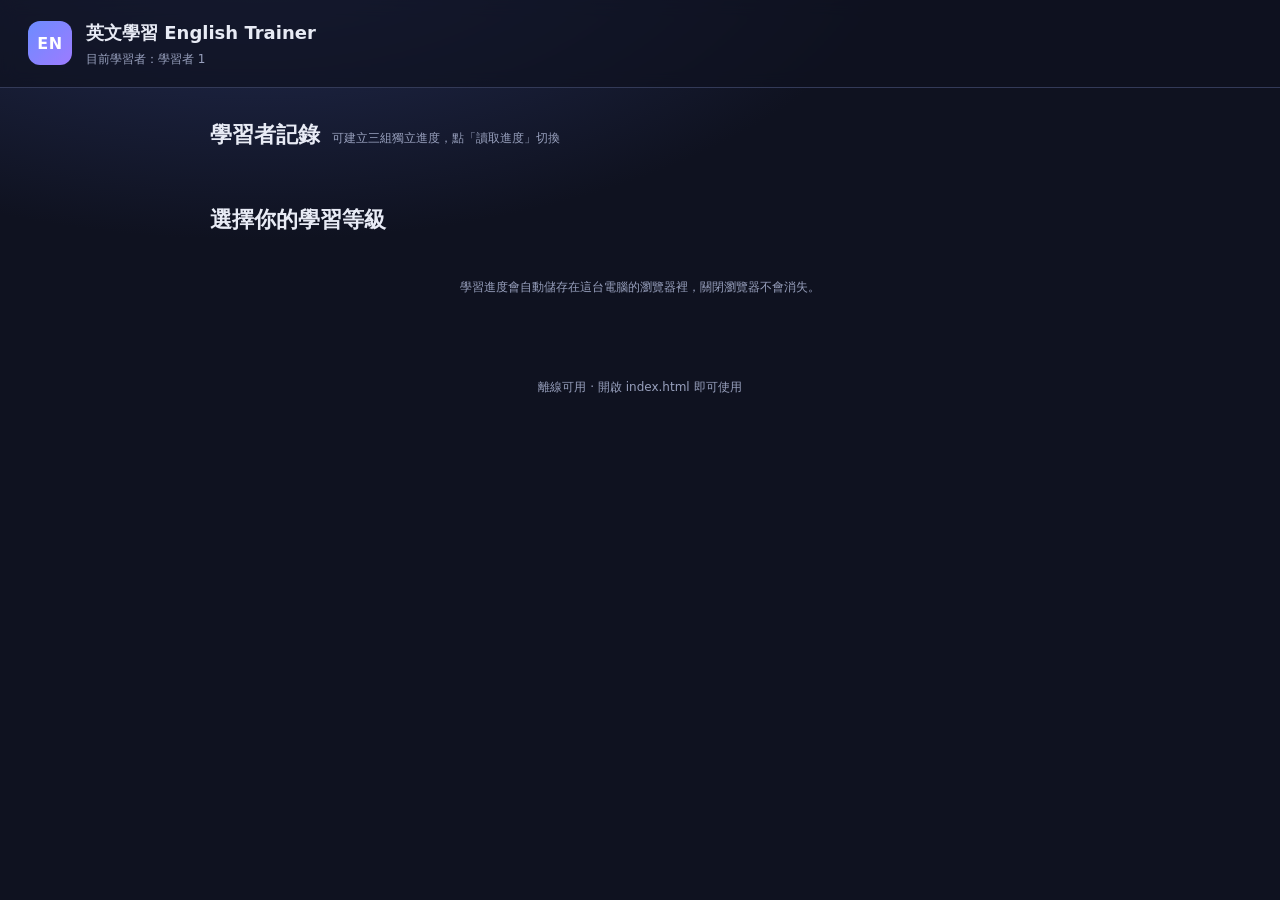
==== index.html @ 0c2438c2 "trainer file" ====
<!DOCTYPE html>
<html lang="zh-Hant">
<head>
<meta charset="UTF-8">
<meta name="viewport" content="width=device-width, initial-scale=1">
<title>英文學習 English Trainer</title>
<link rel="stylesheet" href="style.css">
</head>
<body>

<header class="topbar">
  <div class="brand">
    <span class="logo">EN</span>
    <div>
      <h1>英文學習 English Trainer</h1>
      <p class="tagline">目前學習者：<span id="activeName">—</span></p>
    </div>
  </div>
  <button id="btnHome" class="ghost-btn">← 回到等級選擇</button>
</header>

<main>

  <!-- ===== 等級選擇 ===== -->
  <section id="viewHome" class="view">
    <div class="profile-head">
      <h2 class="view-title">學習者記錄</h2>
      <span class="profile-hint">可建立三組獨立進度，點「讀取進度」切換</span>
    </div>
    <div id="profileCards" class="profile-cards"></div>

    <h2 class="view-title">選擇你的學習等級</h2>
    <div id="levelCards" class="level-cards"></div>
    <div class="hint">學習進度會自動儲存在這台電腦的瀏覽器裡，關閉瀏覽器不會消失。</div>
  </section>

  <!-- ===== 學習 / 測驗 ===== -->
  <section id="viewLevel" class="view hidden">
    <div class="level-head">
      <h2 id="levelTitle">基礎</h2>
      <p id="levelDesc" class="level-desc"></p>
    </div>

    <nav class="tabs">
      <button class="tab active" data-tab="words">單字卡</button>
      <button class="tab" data-tab="grammar">語法</button>
      <button class="tab" data-tab="quiz">小測驗</button>
    </nav>

    <!-- 單字卡 -->
    <div id="tabWords" class="tab-panel">
      <div class="card-progress">
        <span id="wordCounter">1 / 10</span>
        <span id="learnedCounter" class="learned-counter"></span>
      </div>
      <div id="flashcard" class="flashcard">
        <div class="flash-inner">
          <div class="flash-face flash-front">
            <div class="word-en" id="fcWord"></div>
            <div class="word-phonetic" id="fcPhonetic"></div>
            <div class="flip-hint">點擊卡片看解答</div>
          </div>
          <div class="flash-face flash-back">
            <div class="word-zh"><span class="pos" id="fcPos"></span><span id="fcZh"></span></div>
            <div class="example" id="fcExample"></div>
            <div class="example-zh" id="fcExampleZh"></div>
          </div>
        </div>
      </div>
      <div class="card-actions">
        <button id="prevWord" class="ghost-btn">← 上一個</button>
        <button id="markLearned" class="primary-btn">標記為已學會</button>
        <button id="nextWord" class="ghost-btn">下一個 →</button>
      </div>
      <ul id="wordList" class="word-list"></ul>
    </div>

    <!-- 語法 -->
    <div id="tabGrammar" class="tab-panel hidden">
      <div class="card-progress"><span>展開文法重點閱讀後，可標記為已讀</span><span id="grammarCounter" class="learned-counter"></span></div>
      <div id="grammarList" class="grammar-list"></div>
    </div>

    <!-- 測驗 -->
    <div id="tabQuiz" class="tab-panel hidden">
      <!-- 開始畫面 -->
      <div id="quizIntro" class="quiz-box">
        <h3>多益模擬測驗</h3>
        <p class="quiz-intro-text">選擇要練習的題型。作答後會立即顯示對錯與中文解析。</p>
        <div id="partPicker" class="part-picker"></div>
        <p class="part-summary">已選範圍共 <strong id="quizCount">0</strong> 題</p>
        <div class="round-size">
          <span class="round-label">每回合題數</span>
          <div class="size-btns">
            <button class="size-btn active" data-size="10">10 題</button>
            <button class="size-btn" data-size="20">20 題</button>
            <button class="size-btn" data-size="0">全部</button>
          </div>
        </div>
        <label class="shuffle-line"><input type="checkbox" id="shuffleToggle" checked> 隨機抽題（關閉則依題庫順序）</label>
        <label class="shuffle-line"><input type="checkbox" id="freshToggle" checked> 優先出還沒答對過的題目</label>
        <p id="quizBest" class="quiz-best"></p>
        <button id="startQuiz" class="primary-btn big">開始測驗</button>
      </div>

      <!-- 作答畫面 -->
      <div id="quizPlay" class="quiz-box hidden">
        <div class="quiz-bar"><div id="quizBarFill" class="quiz-bar-fill"></div></div>
        <div class="quiz-meta">
          <span id="quizProgress">第 1 / 10 題</span>
          <span id="quizScore">答對 0 題</span>
        </div>
        <div id="quizType" class="quiz-type"></div>
        <div id="passageBox" class="passage-box hidden"></div>
        <h3 id="quizQuestion" class="quiz-question"></h3>
        <div id="quizOptions" class="quiz-options"></div>
        <div id="quizFeedback" class="quiz-feedback hidden"></div>
        <button id="nextQuestion" class="primary-btn hidden">下一題 →</button>
      </div>

      <!-- 結果畫面 -->
      <div id="quizResult" class="quiz-box hidden">
        <h3>測驗結果</h3>
        <div class="score-ring"><span id="scoreText">0 / 10</span></div>
        <p id="scoreComment" class="score-comment"></p>
        <div id="wrongReview" class="wrong-review"></div>
        <div class="card-actions">
          <button id="retryQuiz" class="primary-btn">再測一次</button>
          <button id="backToStudy" class="ghost-btn">回去複習單字</button>
        </div>
      </div>
    </div>
  </section>

</main>

<footer class="foot">離線可用 · 開啟 index.html 即可使用</footer>

<script src="data/basic-words.js"></script>
<script src="data/basic-grammar.js"></script>
<script src="data/basic-quiz.js"></script>
<script src="data/basic-part6.js"></script>
<script src="data/basic-part7.js"></script>
<script src="data/inter-words.js"></script>
<script src="data/inter-grammar.js"></script>
<script src="data/inter-quiz.js"></script>
<script src="data/inter-part6.js"></script>
<script src="data/inter-part7.js"></script>
<script src="data/adv-words.js"></script>
<script src="data/adv-grammar.js"></script>
<script src="data/adv-quiz.js"></script>
<script src="data/adv-part6.js"></script>
<script src="data/adv-part7.js"></script>
<script src="data.js"></script>
<script src="app.js"></script>
</body>
</html>
---- style.css ----
:root{
  --bg:#0f1220;
  --bg-soft:#171b2e;
  --card:#1e2338;
  --card-2:#262c45;
  --line:#333a58;
  --text:#e8ebf5;
  --muted:#98a0bd;
  --accent:#6c8cff;
  --accent-2:#9d7bff;
  --ok:#37d399;
  --bad:#ff6b81;
  --warn:#ffc857;
  --radius:16px;
}

*{box-sizing:border-box;margin:0;padding:0}
body{
  font-family:"Segoe UI","Microsoft JhengHei","PingFang TC",system-ui,sans-serif;
  background:radial-gradient(1200px 600px at 20% -10%,#26305a 0%,var(--bg) 55%) no-repeat,var(--bg);
  color:var(--text);
  min-height:100vh;
  line-height:1.7;
}

/* ---------- header ---------- */
.topbar{
  display:flex;align-items:center;justify-content:space-between;gap:16px;
  padding:18px 28px;border-bottom:1px solid var(--line);
  background:rgba(15,18,32,.7);backdrop-filter:blur(8px);
  position:sticky;top:0;z-index:10;
}
.brand{display:flex;align-items:center;gap:14px}
.logo{
  width:44px;height:44px;border-radius:12px;flex:none;
  background:linear-gradient(135deg,var(--accent),var(--accent-2));
  display:grid;place-items:center;font-weight:800;letter-spacing:.5px;color:#fff;
}
.topbar h1{font-size:18px;font-weight:700}
.tagline{font-size:12px;color:var(--muted)}

main{max-width:900px;margin:0 auto;padding:28px 20px 60px}
.view.hidden,.tab-panel.hidden,.hidden{display:none}
.view-title{font-size:22px;margin-bottom:18px}

/* ---------- buttons ---------- */
button{font:inherit;cursor:pointer;border-radius:10px;transition:.15s}
.primary-btn{
  background:linear-gradient(135deg,var(--accent),var(--accent-2));
  border:none;color:#fff;padding:10px 20px;font-weight:600;
}
.primary-btn:hover{filter:brightness(1.12)}
.primary-btn.big{padding:12px 28px;font-size:16px;margin-top:8px}
.ghost-btn{
  background:transparent;border:1px solid var(--line);color:var(--muted);padding:9px 16px;
}
.ghost-btn:hover{border-color:var(--accent);color:var(--text)}

/* ---------- 學習者記錄卡 ---------- */
.profile-head{display:flex;align-items:baseline;gap:12px;flex-wrap:wrap;margin-bottom:14px}
.profile-head .view-title{margin-bottom:0}
.profile-hint{font-size:12px;color:var(--muted)}
.profile-cards{
  display:grid;grid-template-columns:repeat(auto-fit,minmax(220px,1fr));
  gap:12px;margin-bottom:34px;
}
.profile-card{
  background:var(--card);border:1px solid var(--line);border-radius:12px;padding:14px 16px;
  display:flex;flex-direction:column;gap:8px;
}
.profile-card.active{border-color:var(--accent);background:var(--card-2)}
.profile-top{display:flex;align-items:center;gap:8px}
.profile-name{
  flex:1;min-width:0;background:var(--bg-soft);border:1px solid var(--line);
  border-radius:8px;color:var(--text);font:inherit;font-size:15px;font-weight:600;
  padding:6px 10px;
}
.profile-name:focus{outline:none;border-color:var(--accent)}
.using-tag{
  flex:none;font-size:11px;color:#0f1220;background:var(--ok);
  border-radius:99px;padding:2px 9px;font-weight:700;
}
.profile-bar{height:5px;background:var(--bg-soft);border-radius:99px;overflow:hidden}
.profile-bar-fill{height:100%;background:linear-gradient(90deg,var(--accent),var(--accent-2));transition:width .4s}
.profile-stat{font-size:12px;color:var(--muted);font-variant-numeric:tabular-nums}
.profile-stat b{color:var(--text);font-size:14px}
.profile-sub{opacity:.8}
.profile-actions{display:flex;gap:8px;margin-top:2px}
.mini-btn{
  flex:1;background:transparent;border:1px solid var(--line);color:var(--muted);
  padding:6px 10px;font-size:12px;
}
.mini-btn:hover:not(:disabled){border-color:var(--accent);color:var(--text)}
.mini-btn:disabled{opacity:.45;cursor:default}
.mini-btn.danger:hover{border-color:var(--bad);color:var(--bad)}

/* ---------- 等級卡 ---------- */
.level-cards{display:grid;grid-template-columns:repeat(auto-fit,minmax(240px,1fr));gap:16px}
.level-card{
  background:var(--card);border:1px solid var(--line);border-radius:var(--radius);
  padding:22px;cursor:pointer;transition:.18s;text-align:left;color:inherit;
}
.level-card:hover{transform:translateY(-3px);border-color:var(--accent)}
.level-card .lv-badge{
  display:inline-block;font-size:11px;letter-spacing:1px;text-transform:uppercase;
  color:#0f1220;background:var(--warn);padding:2px 10px;border-radius:99px;font-weight:700;
}
.level-card.lv-intermediate .lv-badge{background:#68d6ff}
.level-card.lv-advanced .lv-badge{background:var(--accent-2);color:#fff}
.level-card h3{font-size:24px;margin:12px 0 4px}
.level-card p{font-size:13px;color:var(--muted);min-height:42px}
.lv-stats{display:flex;gap:14px;font-size:12px;color:var(--muted);margin-top:12px;border-top:1px dashed var(--line);padding-top:12px}
.lv-stats b{color:var(--text)}

/* 空心圓餅圖進度 */
.donuts{display:flex;gap:10px;margin-top:16px;justify-content:space-between}
.donut-item{flex:1;text-align:center}
.donut{width:100%;max-width:62px;transform:rotate(-90deg)}
.donut-track,.donut-fill{fill:none;stroke-width:3.2}
.donut-track{stroke:var(--bg-soft)}
.donut-fill{stroke-linecap:round;transition:stroke-dasharray .5s ease}
.donut-pct{
  fill:var(--text);font-size:9px;font-weight:700;
  text-anchor:middle;dominant-baseline:middle;
  transform:rotate(90deg);transform-origin:18px 18px;
}
.donut-label{font-size:12px;color:var(--text);margin-top:2px}
.donut-count{font-size:11px;color:var(--muted);font-variant-numeric:tabular-nums}
.hint{font-size:12px;color:var(--muted);margin-top:20px;text-align:center}

/* ---------- 分頁 ---------- */
.level-head{margin-bottom:16px}
.level-head h2{font-size:26px}
.level-desc{font-size:13px;color:var(--muted)}
.tabs{display:flex;gap:8px;border-bottom:1px solid var(--line);margin-bottom:22px}
.tab{
  background:none;border:none;border-bottom:2px solid transparent;
  color:var(--muted);padding:10px 18px;border-radius:8px 8px 0 0;font-weight:600;
}
.tab.active{color:var(--text);border-bottom-color:var(--accent)}

/* ---------- 單字卡 ---------- */
.card-progress{display:flex;justify-content:space-between;font-size:13px;color:var(--muted);margin-bottom:10px}
.learned-counter{color:var(--ok)}
.flashcard{perspective:1200px;height:260px;cursor:pointer;margin-bottom:16px}
.flash-inner{position:relative;width:100%;height:100%;transform-style:preserve-3d;transition:transform .5s}
.flashcard.flipped .flash-inner{transform:rotateY(180deg)}
.flash-face{
  position:absolute;inset:0;backface-visibility:hidden;
  background:linear-gradient(160deg,var(--card-2),var(--card));
  border:1px solid var(--line);border-radius:var(--radius);
  display:flex;flex-direction:column;align-items:center;justify-content:center;
  padding:26px;text-align:center;gap:8px;
}
.flash-back{transform:rotateY(180deg)}
.word-en{font-size:40px;font-weight:700;letter-spacing:.5px}
.word-phonetic{color:var(--muted);font-size:16px}
.flip-hint{position:absolute;bottom:14px;font-size:12px;color:var(--muted)}
.word-zh{font-size:24px;font-weight:600}
.pos{color:var(--accent);font-size:14px;margin-right:8px}
.example{font-size:16px;margin-top:10px}
.example-zh{font-size:14px;color:var(--muted)}
.card-actions{display:flex;gap:10px;justify-content:center;flex-wrap:wrap;margin-bottom:24px}
.word-list{list-style:none;display:grid;grid-template-columns:repeat(auto-fill,minmax(150px,1fr));gap:8px}
.word-list li{
  background:var(--card);border:1px solid var(--line);border-radius:10px;
  padding:8px 12px;font-size:14px;cursor:pointer;display:flex;justify-content:space-between;gap:8px;
}
.word-list li:hover{border-color:var(--accent)}
.word-list li.current{border-color:var(--accent);background:var(--card-2)}
.word-list li.learned::after{content:"✓";color:var(--ok)}

/* ---------- 語法 ---------- */
.grammar-item{background:var(--card);border:1px solid var(--line);border-radius:12px;margin-bottom:10px;overflow:hidden}
.grammar-head{
  width:100%;background:none;border:none;color:var(--text);text-align:left;
  padding:14px 18px;font-size:16px;font-weight:600;display:flex;justify-content:space-between;gap:10px;
}
.grammar-head .arrow{color:var(--muted);transition:.2s}
.grammar-item.open .arrow{transform:rotate(90deg)}
.grammar-body{padding:0 18px 16px;font-size:14px;border-top:1px dashed var(--line)}
.grammar-body .point{color:var(--muted);margin:12px 0}
.grammar-item.read .g-title::after{content:" ✓";color:var(--ok)}
.read-btn{
  margin-top:12px;background:transparent;border:1px solid var(--line);
  color:var(--muted);padding:6px 14px;font-size:13px;
}
.read-btn:hover{border-color:var(--ok);color:var(--text)}
.grammar-item.read .read-btn{border-color:var(--ok);color:var(--ok)}
.g-ex{background:var(--bg-soft);border-left:3px solid var(--accent);padding:8px 12px;border-radius:0 8px 8px 0;margin-top:8px}
.g-ex .en{font-size:15px}
.g-ex .zh{font-size:13px;color:var(--muted)}

/* ---------- 測驗 ---------- */
.quiz-box{background:var(--card);border:1px solid var(--line);border-radius:var(--radius);padding:26px}
.quiz-box h3{font-size:20px;margin-bottom:10px}
.quiz-intro-text{color:var(--muted);font-size:14px}
.quiz-best{color:var(--warn);font-size:14px;margin-top:8px}
.shuffle-line{display:block;font-size:13px;color:var(--muted);margin:14px 0}
/* Part 選擇 */
.part-picker{display:grid;grid-template-columns:repeat(auto-fit,minmax(160px,1fr));gap:10px;margin-top:16px}
.part-btn{
  background:var(--bg-soft);border:1px solid var(--line);color:var(--muted);
  padding:12px 14px;text-align:left;display:flex;flex-direction:column;gap:2px;
}
.part-btn:hover{border-color:var(--accent)}
.part-btn.active{border-color:var(--accent);background:var(--card-2)}
.part-btn .part-name{font-size:15px;font-weight:700;color:var(--muted)}
.part-btn.active .part-name{color:var(--accent)}
.part-btn .part-zh{font-size:13px;color:var(--text)}
.part-btn .part-desc{font-size:11px;line-height:1.5;margin-top:4px}
.part-btn .part-total{font-size:11px;color:var(--warn);margin-top:6px;font-variant-numeric:tabular-nums}
.part-btn.active::before{content:"✓ ";color:var(--ok)}
.part-summary{font-size:13px;color:var(--muted);margin-top:10px}
.part-summary strong{color:var(--text)}

/* Part 6 / 7 的文章區 */
.passage-box{
  background:var(--bg-soft);border:1px solid var(--line);border-radius:12px;
  padding:16px 18px;margin-bottom:18px;max-height:340px;overflow-y:auto;
}
.passage-head{
  font-size:12px;color:var(--muted);margin-bottom:10px;
  display:flex;align-items:center;gap:8px;
}
.doc-label{
  background:var(--card-2);color:var(--accent);border-radius:99px;
  padding:2px 10px;font-size:11px;font-weight:600;
}
.passage-doc{border-top:1px dashed var(--line);padding-top:12px;margin-top:12px}
.passage-doc:first-of-type{border-top:none;padding-top:0;margin-top:0}
.doc-title{font-size:12px;color:var(--accent-2);margin-bottom:6px;font-weight:600}
.passage-body{
  white-space:pre-wrap;font-size:14px;line-height:1.8;
  font-family:Consolas,"Courier New",ui-monospace,monospace;
}
.pblank{
  display:inline-block;min-width:34px;text-align:center;
  border-bottom:2px solid var(--muted);color:var(--muted);font-weight:700;
}
.pblank.current{border-bottom-color:var(--accent);color:var(--accent);background:rgba(108,140,255,.12)}

.round-size{display:flex;align-items:center;gap:12px;flex-wrap:wrap;margin-top:18px}
.round-label{font-size:13px;color:var(--muted)}
.size-btns{display:flex;gap:6px}
.size-btn{
  background:var(--bg-soft);border:1px solid var(--line);color:var(--muted);
  padding:6px 14px;font-size:13px;
}
.size-btn:hover{border-color:var(--accent);color:var(--text)}
.size-btn.active{border-color:var(--accent);background:var(--card-2);color:var(--text);font-weight:600}
.quiz-bar{height:6px;background:var(--bg-soft);border-radius:99px;overflow:hidden;margin-bottom:12px}
.quiz-bar-fill{height:100%;width:0;background:linear-gradient(90deg,var(--accent),var(--accent-2));transition:width .3s}
.quiz-meta{display:flex;justify-content:space-between;font-size:13px;color:var(--muted);margin-bottom:14px}
.quiz-type{display:inline-block;font-size:11px;color:var(--accent);border:1px solid var(--accent);
  padding:1px 10px;border-radius:99px;margin-bottom:8px}
.quiz-question{font-size:20px;margin-bottom:18px;line-height:1.6}
.quiz-options{display:grid;gap:10px}
.opt{
  text-align:left;background:var(--bg-soft);border:1px solid var(--line);color:var(--text);
  padding:12px 16px;font-size:15px;display:flex;gap:12px;align-items:center;
}
.opt:hover:not(:disabled){border-color:var(--accent)}
.opt:disabled{cursor:default}
.opt .key{
  width:24px;height:24px;flex:none;border-radius:6px;background:var(--card-2);
  display:grid;place-items:center;font-size:12px;color:var(--muted);
}
.opt.correct{border-color:var(--ok);background:rgba(55,211,153,.12)}
.opt.wrong{border-color:var(--bad);background:rgba(255,107,129,.12)}
.quiz-feedback{margin-top:16px;padding:12px 16px;border-radius:10px;font-size:14px;background:var(--bg-soft);border-left:3px solid var(--accent)}
.quiz-feedback.ok{border-left-color:var(--ok)}
.quiz-feedback.bad{border-left-color:var(--bad)}
.quiz-feedback .tag{font-weight:700;margin-right:6px}
#nextQuestion{margin-top:16px}

.score-ring{
  width:130px;height:130px;margin:16px auto;border-radius:50%;
  display:grid;place-items:center;font-size:26px;font-weight:700;
  background:conic-gradient(var(--accent) var(--pct,0%),var(--bg-soft) 0);
  position:relative;
}
.score-ring::before{content:"";position:absolute;inset:10px;border-radius:50%;background:var(--card)}
.score-ring span{position:relative}
.score-comment{text-align:center;color:var(--muted);margin-bottom:18px}
.wrong-review{margin-bottom:18px}
.wrong-item{background:var(--bg-soft);border-radius:10px;padding:12px 16px;margin-bottom:8px;font-size:14px;border-left:3px solid var(--bad)}
.wrong-item .q{font-weight:600;margin-bottom:4px}
.wrong-item .a{color:var(--ok)}
.wrong-item .e{color:var(--muted);font-size:13px}

.foot{text-align:center;color:var(--muted);font-size:12px;padding:20px}

@media(max-width:600px){
  .topbar{padding:14px 16px}
  .topbar h1{font-size:15px}
  .word-en{font-size:32px}
  .flashcard{height:280px}
}
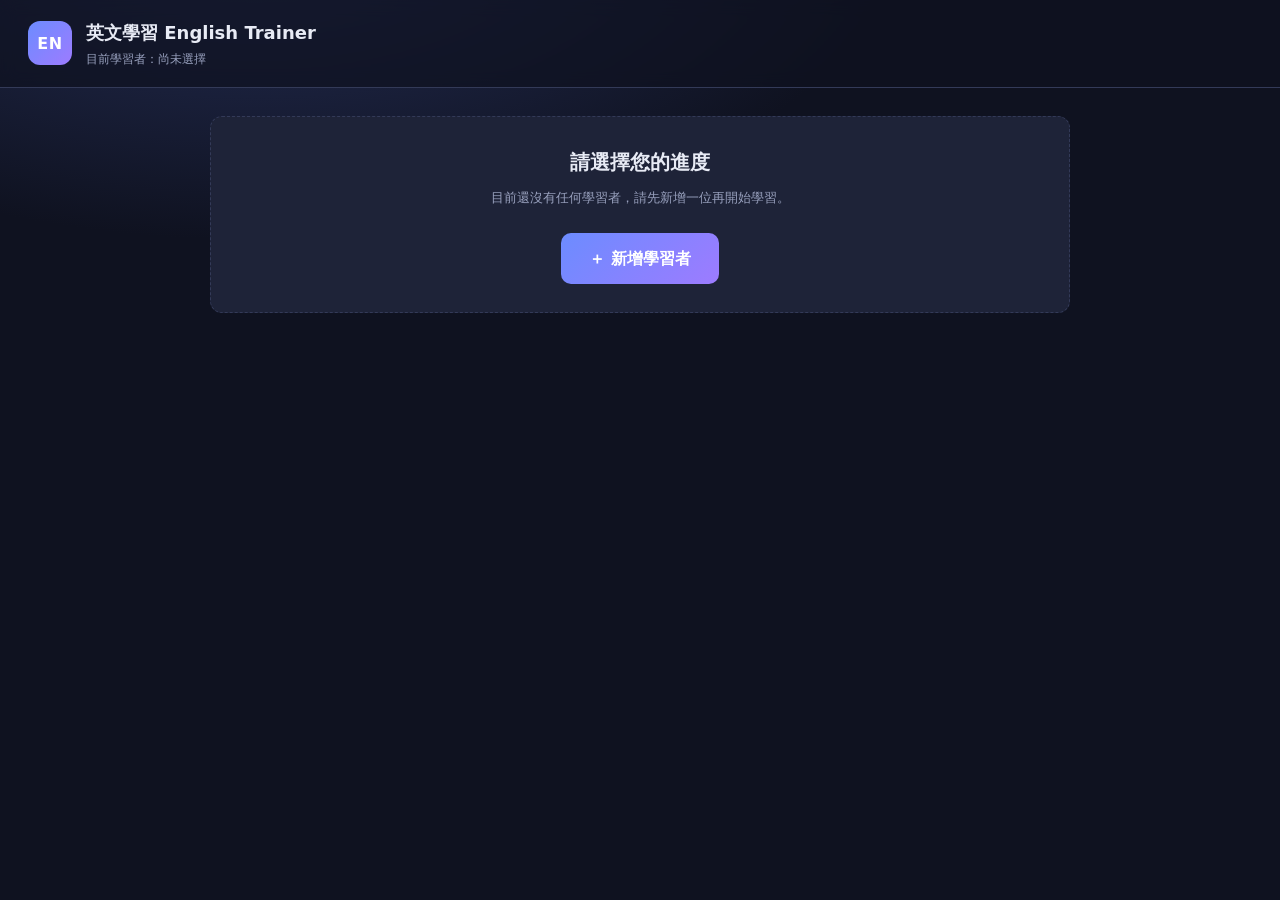
==== commit 6ef16904: "update main" ====
--- a/index.html
+++ b/index.html
@@ -23,15 +23,13 @@
 
   <!-- ===== 等級選擇 ===== -->
   <section id="viewHome" class="view">
-    <div class="profile-head">
-      <h2 class="view-title">學習者記錄</h2>
-      <span class="profile-hint">可建立三組獨立進度，點「讀取進度」切換</span>
+    <div id="profileArea" class="profile-area"></div>
+
+    <div id="levelSection">
+      <h2 class="view-title">選擇你的學習等級</h2>
+      <div id="levelCards" class="level-cards"></div>
+      <div class="hint">學習進度會自動儲存在這台電腦的瀏覽器裡，關閉瀏覽器不會消失。</div>
     </div>
-    <div id="profileCards" class="profile-cards"></div>
-
-    <h2 class="view-title">選擇你的學習等級</h2>
-    <div id="levelCards" class="level-cards"></div>
-    <div class="hint">學習進度會自動儲存在這台電腦的瀏覽器裡，關閉瀏覽器不會消失。</div>
   </section>
 
   <!-- ===== 學習 / 測驗 ===== -->
@@ -134,7 +132,6 @@
 
 </main>
 
-<footer class="foot">離線可用 · 開啟 index.html 即可使用</footer>
 
 <script src="data/basic-words.js"></script>
 <script src="data/basic-grammar.js"></script>
--- a/style.css
+++ b/style.css
@@ -56,36 +56,82 @@
 }
 .ghost-btn:hover{border-color:var(--accent);color:var(--text)}
 
-/* ---------- 學習者記錄卡 ---------- */
-.profile-head{display:flex;align-items:baseline;gap:12px;flex-wrap:wrap;margin-bottom:14px}
-.profile-head .view-title{margin-bottom:0}
-.profile-hint{font-size:12px;color:var(--muted)}
-.profile-cards{
-  display:grid;grid-template-columns:repeat(auto-fit,minmax(220px,1fr));
-  gap:12px;margin-bottom:34px;
-}
+/* ---------- 學習者記錄 ---------- */
+.profile-area{margin-bottom:34px}
 .profile-card{
-  background:var(--card);border:1px solid var(--line);border-radius:12px;padding:14px 16px;
-  display:flex;flex-direction:column;gap:8px;
+  background:var(--card);border:1px solid var(--line);border-radius:12px;padding:16px 18px;
+  display:flex;flex-direction:column;gap:10px;
 }
 .profile-card.active{border-color:var(--accent);background:var(--card-2)}
-.profile-top{display:flex;align-items:center;gap:8px}
-.profile-name{
-  flex:1;min-width:0;background:var(--bg-soft);border:1px solid var(--line);
-  border-radius:8px;color:var(--text);font:inherit;font-size:15px;font-weight:600;
-  padding:6px 10px;
-}
-.profile-name:focus{outline:none;border-color:var(--accent)}
+.profile-top{display:flex;align-items:center;gap:12px;flex-wrap:wrap}
+.profile-id{flex:1;min-width:0}
+.who-label{display:block;font-size:11px;color:var(--muted);letter-spacing:.5px}
+.profile-name-view{font-size:20px;font-weight:700;word-break:break-word}
+.switch-btn{
+  flex:none;background:transparent;border:1px solid var(--accent);color:var(--accent);
+  padding:8px 16px;font-size:13px;font-weight:600;
+}
+.switch-btn:hover{background:var(--accent);color:#fff}
+.rename-box{display:flex;gap:8px;align-items:center;flex-wrap:wrap;margin-top:2px}
+.rename-input{
+  flex:1;min-width:140px;background:var(--bg-soft);border:1px solid var(--accent);
+  border-radius:8px;color:var(--text);font:inherit;font-size:17px;font-weight:600;padding:6px 10px;
+}
+.rename-input:focus{outline:none}
 .using-tag{
   flex:none;font-size:11px;color:#0f1220;background:var(--ok);
   border-radius:99px;padding:2px 9px;font-weight:700;
 }
+
+/* 未選擇學習者時的提示卡 */
+.choose-card{
+  background:var(--card);border:1px dashed var(--line);border-radius:12px;
+  padding:28px 24px;text-align:center;
+}
+.choose-title{font-size:20px;font-weight:700;margin-bottom:8px}
+.choose-text{font-size:13px;color:var(--muted);margin-bottom:16px}
+
+/* 切換面板 */
+.picker{
+  background:var(--card);border:1px solid var(--accent);border-radius:12px;
+  padding:14px 16px;margin-top:10px;
+}
+.picker-title{font-size:13px;color:var(--muted);margin-bottom:10px}
+.picker-list{display:flex;flex-direction:column;gap:6px}
+.picker-row{display:flex;gap:6px;align-items:stretch}
+.picker-pick{
+  flex:1;min-width:0;background:var(--bg-soft);border:1px solid var(--line);color:var(--text);
+  padding:10px 14px;text-align:left;display:flex;justify-content:space-between;
+  align-items:center;gap:10px;flex-wrap:wrap;font-size:14px;
+}
+.picker-pick:hover{border-color:var(--accent)}
+.picker-row.current .picker-pick{border-color:var(--accent);background:var(--card-2)}
+.picker-name{font-weight:600}
+.picker-pct{font-size:12px;color:var(--muted);font-variant-numeric:tabular-nums}
+.picker-del{
+  flex:none;width:38px;background:transparent;border:1px solid var(--line);color:var(--muted);
+  font-size:13px;
+}
+.picker-del:hover{border-color:var(--bad);color:var(--bad)}
+.picker-none{font-size:13px;color:var(--muted);padding:10px 2px}
+.picker-add{display:flex;gap:8px;margin-top:12px}
+.add-input{
+  flex:1;min-width:0;background:var(--bg-soft);border:1px solid var(--line);
+  border-radius:8px;color:var(--text);font:inherit;font-size:14px;padding:8px 12px;
+}
+.add-input:focus{outline:none;border-color:var(--accent)}
+.picker-add .mini-btn{flex:none;padding:8px 16px}
+.picker-close{
+  width:100%;margin-top:12px;background:transparent;border:none;
+  color:var(--muted);font-size:12px;padding:6px;
+}
+.picker-close:hover{color:var(--text)}
 .profile-bar{height:5px;background:var(--bg-soft);border-radius:99px;overflow:hidden}
 .profile-bar-fill{height:100%;background:linear-gradient(90deg,var(--accent),var(--accent-2));transition:width .4s}
 .profile-stat{font-size:12px;color:var(--muted);font-variant-numeric:tabular-nums}
 .profile-stat b{color:var(--text);font-size:14px}
 .profile-sub{opacity:.8}
-.profile-actions{display:flex;gap:8px;margin-top:2px}
+.profile-actions{display:flex;gap:8px;margin-top:2px;flex-wrap:wrap}
 .mini-btn{
   flex:1;background:transparent;border:1px solid var(--line);color:var(--muted);
   padding:6px 10px;font-size:12px;
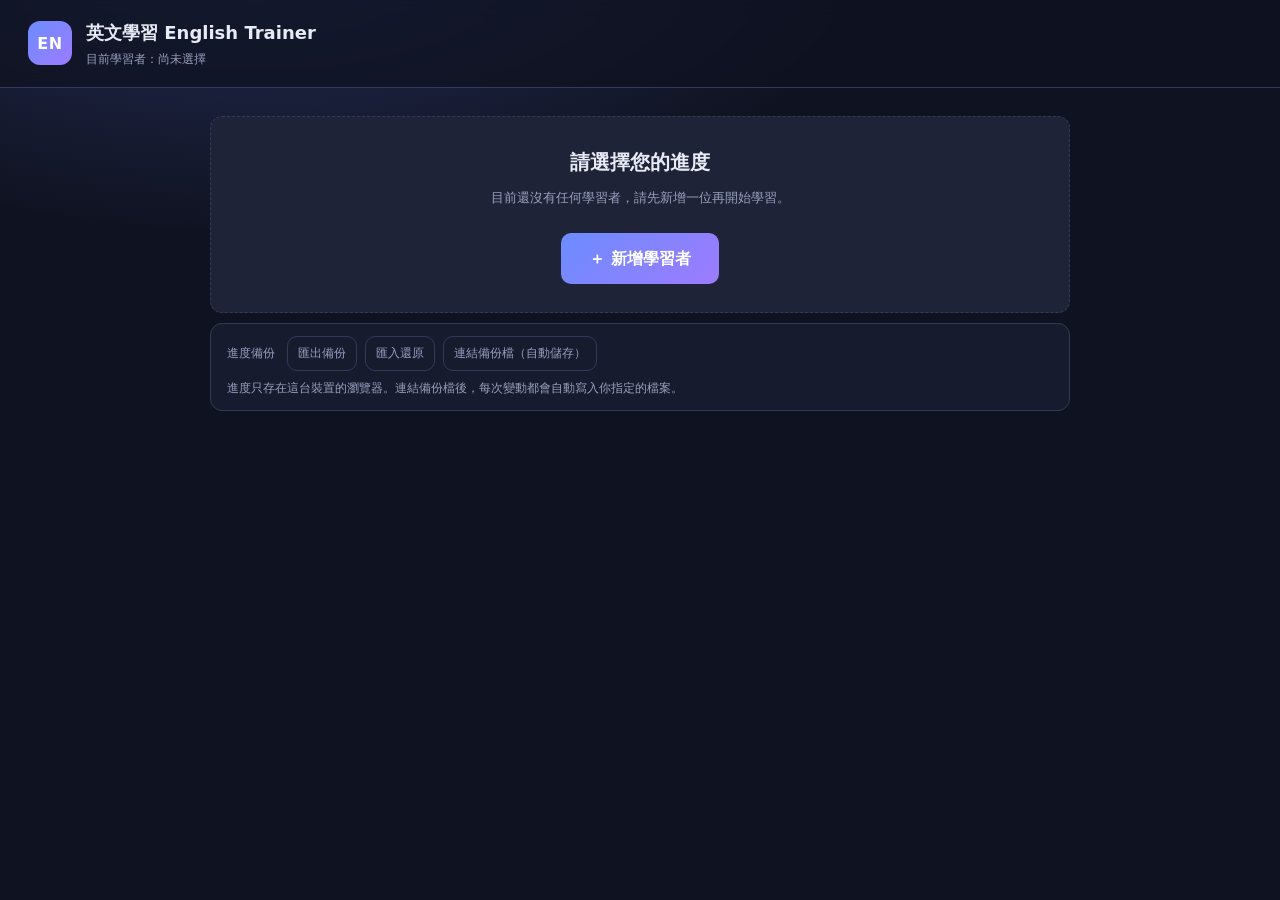
==== commit fb260b3e: "update save file" ====
--- a/index.html
+++ b/index.html
@@ -24,6 +24,8 @@
   <!-- ===== 等級選擇 ===== -->
   <section id="viewHome" class="view">
     <div id="profileArea" class="profile-area"></div>
+    <div id="backupBar" class="backup-bar"></div>
+    <input type="file" id="importFile" accept="application/json,.json" hidden>
 
     <div id="levelSection">
       <h2 class="view-title">選擇你的學習等級</h2>
--- a/style.css
+++ b/style.css
@@ -140,6 +140,29 @@
 .mini-btn:disabled{opacity:.45;cursor:default}
 .mini-btn.danger:hover{border-color:var(--bad);color:var(--bad)}
 
+/* ---------- 備份區塊 ---------- */
+.backup-bar{margin:-24px 0 34px}
+.backup-box{
+  background:var(--bg-soft);border:1px solid var(--line);border-radius:12px;padding:12px 16px;
+}
+.backup-row{display:flex;align-items:center;gap:8px;flex-wrap:wrap}
+.backup-label{font-size:12px;color:var(--muted);margin-right:4px}
+.backup-row .mini-btn{flex:none}
+.backup-status{font-size:12px;color:var(--muted);margin-top:8px;line-height:1.6}
+.backup-status.ok{color:var(--ok)}
+.backup-status.warn{color:var(--warn)}
+.backup-status.bad{color:var(--bad)}
+
+.import-panel{
+  background:var(--card);border:1px solid var(--accent);border-radius:12px;
+  padding:14px 16px;margin-top:10px;
+}
+.import-title{font-size:15px;font-weight:600;margin-bottom:6px}
+.import-info{font-size:13px;color:var(--muted);margin-bottom:12px;line-height:1.7}
+.import-info b{color:var(--text)}
+.import-actions{display:flex;gap:8px;flex-wrap:wrap}
+.import-actions .mini-btn{flex:none}
+
 /* ---------- 等級卡 ---------- */
 .level-cards{display:grid;grid-template-columns:repeat(auto-fit,minmax(240px,1fr));gap:16px}
 .level-card{
